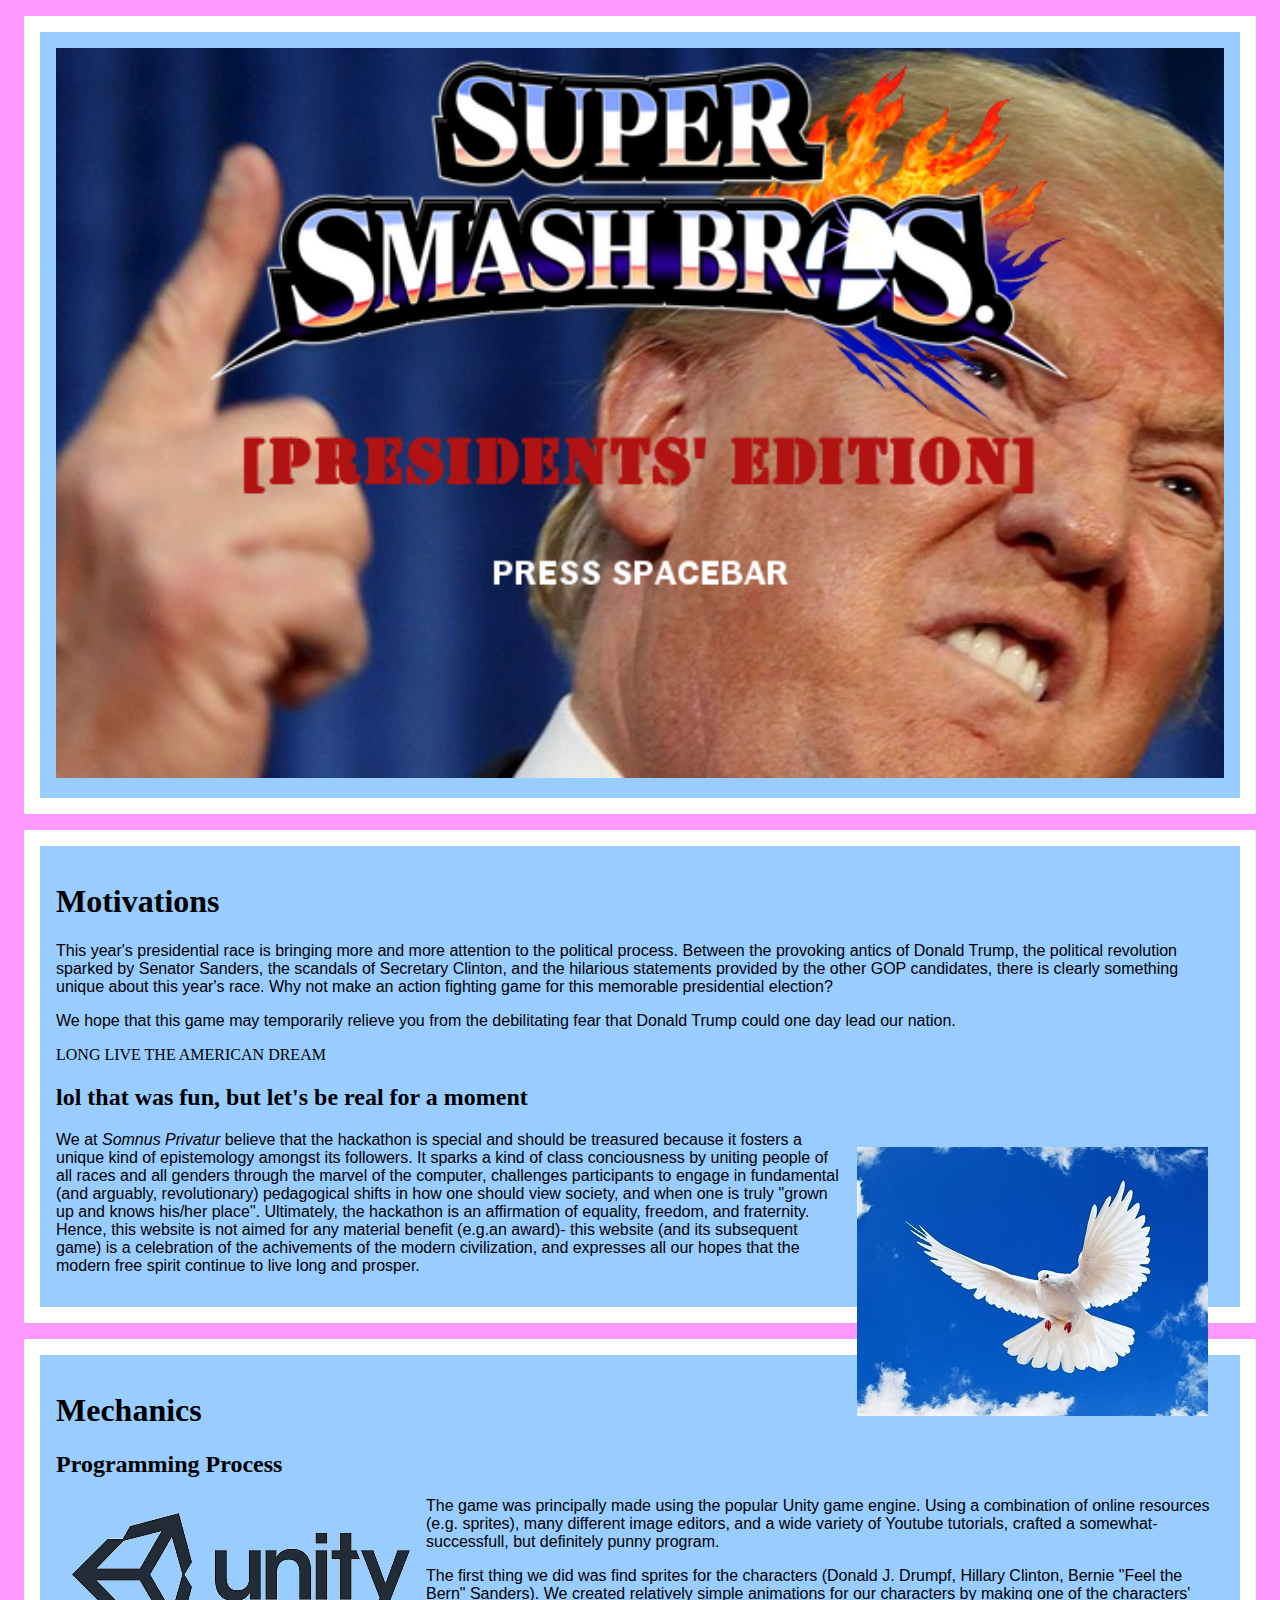
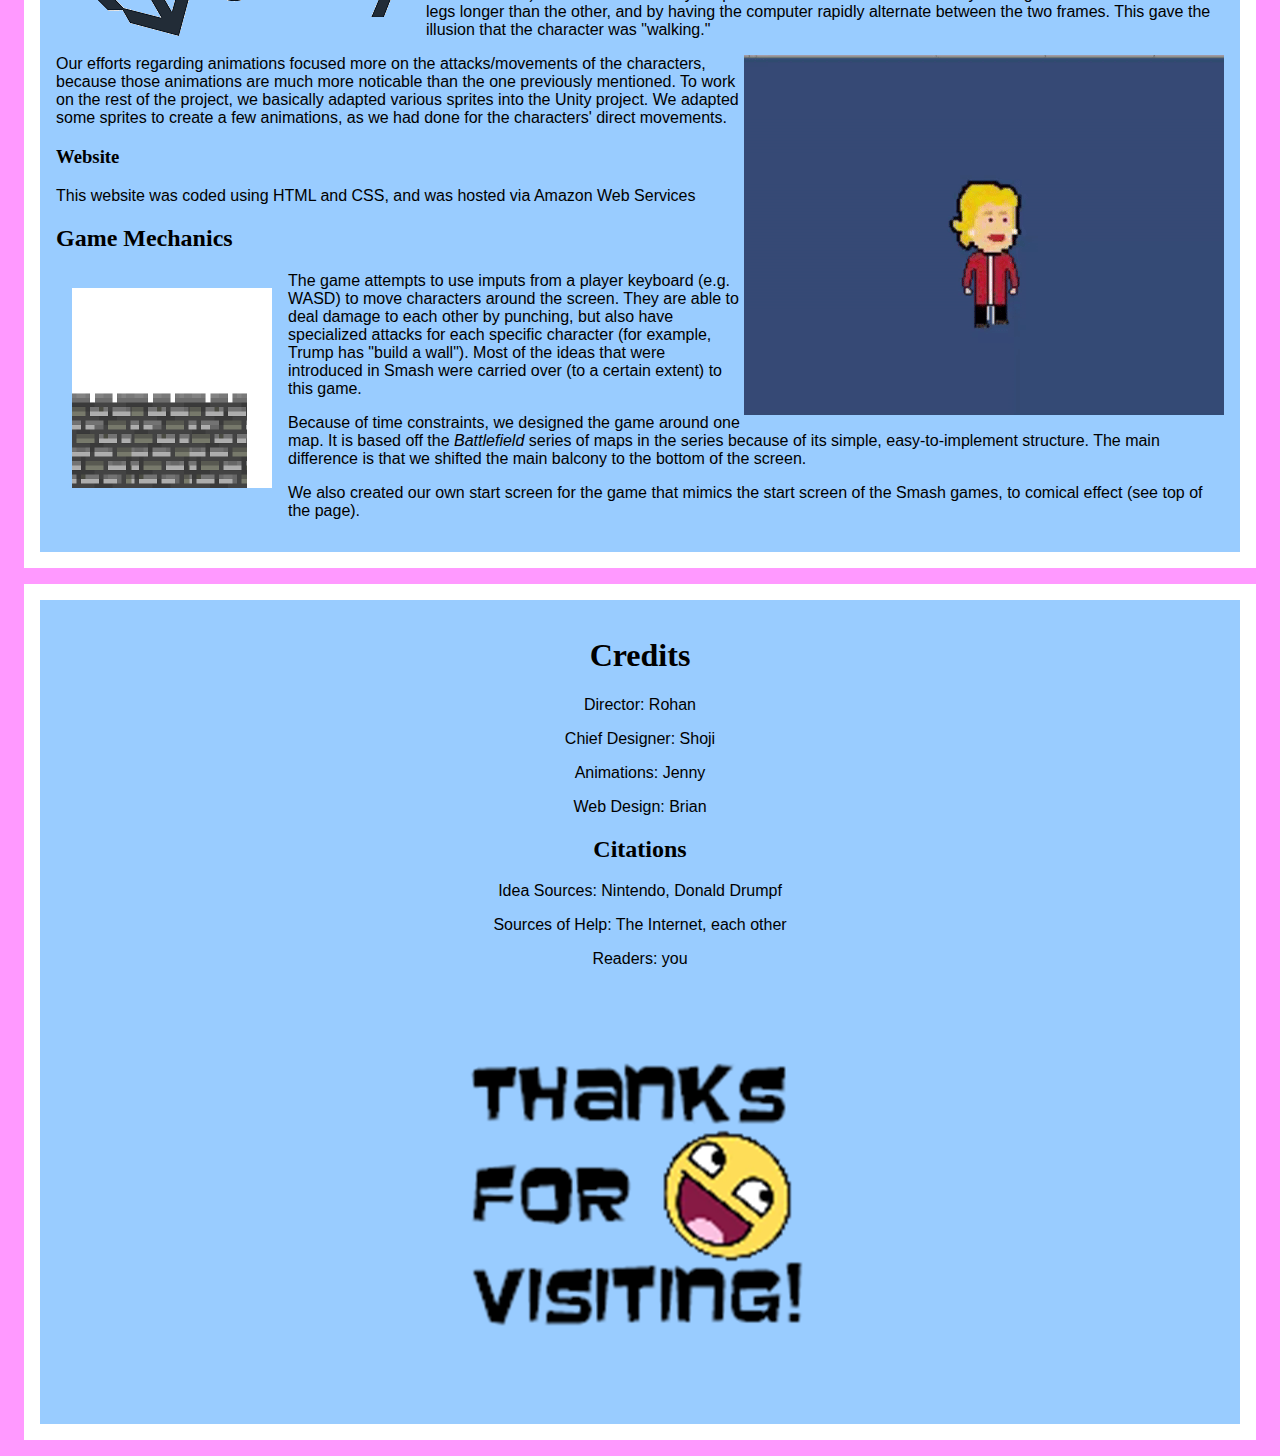
==== index.html @ 85d7ceb9 "Changed motivation" ====
<!DOCTYPE html>
  <html>
    <head>
      <title>SSB Presidents' Edition</title>
      <link rel="stylesheet" type="text/css" href="stylesheet.css">
      <link rel = "icon" href = "Favicon.ico"/>
    </head>
    <body>
      <audio src = "music2.mp3" autoplay loop>
        <p>Your browser does not support audio at this time. Please get an updated browser.</p>
      </audio>
      <div class = "section">
        <img src = "final.png" id = "headphoto"/>
      </div>
      <div class = "section">
        <h1>Motivations</h1>
        <p>This year's presidential race is bringing more and more attention to the political process. Between the provoking antics of Donald Trump, the political revolution sparked by Senator Sanders, the scandals of Secretary Clinton, and the hilarious statements provided by the other GOP candidates, there is clearly something unique about this year's race. Why not make an action fighting game for this memorable presidential election?</p>
        <p>We hope that this game may temporarily relieve you from the debilitating fear that Donald Trump could one day lead our nation.</p>
        LONG LIVE THE AMERICAN DREAM
        <h2>lol that was fun, but let's be real for a moment</h2>
          <img src = "dove2.jpg" style = "float: right; margin: 1em;"/>
          <p>We at <i>Somnus Privatur</i> believe that the hackathon is special and should be treasured because it fosters a unique kind of epistemology amongst its followers. It sparks a kind of class conciousness by uniting people of all races and all genders through the marvel of the computer, challenges participants to engage in fundamental (and arguably, revolutionary) pedagogical shifts in how one should view society, and when one is truly "grown up and knows his/her place". Ultimately, the hackathon is an affirmation of equality, freedom, and fraternity. Hence, this website is not aimed for any material benefit (e.g.an award)- this website (and its subsequent game) is a celebration of the achivements of the modern civilization, and expresses all our hopes that the modern free spirit continue to live long and prosper.</p>
      </div>
      <div class = "section">
        <h1>Mechanics</h1>
          <h2>Programming Process</h2>
            <img src = "unity.png" style = "float: left; margin: 1em;"/>
            <p>The game was principally made using the popular Unity game engine. Using a combination of online resources (e.g. sprites), many different image editors, and a wide variety of Youtube tutorials, crafted a somewhat-successfull, but definitely punny program.</p>
            <p>The first thing we did was find sprites for the characters (Donald J. Drumpf, Hillary Clinton, Bernie "Feel the Bern" Sanders). We created relatively simple animations for our characters by making one of the characters' legs longer than the other, and by having the computer rapidly alternate between the two frames. This gave the illusion that the character was "walking."</p>
            <img src = "sprite.gif" class = "sprite"/>
            <p>Our efforts regarding animations focused more on the attacks/movements of the characters, because those animations are much more noticable than the one previously mentioned. To work on the rest of the project, we basically adapted various sprites into the Unity project. We adapted some sprites to create a few animations, as we had done for the characters' direct movements.</p>
            <h3>Website</h3>
                <p>This website was coded using HTML and CSS, and was hosted via Amazon Web Services</p>
          <h2>Game Mechanics</h3>
            <img src = "giphy.gif" style = "float: left; width: 200px; height: 200px; margin: 1em;"/>
            <p>The game attempts to use imputs from a player keyboard (e.g. WASD) to move characters around the screen. They are able to deal damage to each other by punching, but also have specialized attacks for each specific character (for example, Trump has "build a wall"). Most of the ideas that were introduced in Smash were carried over (to a certain extent) to this game.</p>
            <p>Because of time constraints, we designed the game around one map. It is based off the <i>Battlefield</i> series of maps in the series because of its simple, easy-to-implement structure. The main difference is that we shifted the main balcony to the bottom of the screen.</p>
            <p>We also created our own start screen for the game that mimics the start screen of the Smash games, to comical effect (see top of the page).<p>
      </div>
      <div id = "credits" class = "section">
        <h1>Credits</h1>
          <p>Director: Rohan</p>
          <p>Chief Designer: Shoji</p>
          <p>Animations: Jenny</p>
          <p>Web Design: Brian</p>
          <!--Make a video for this section?-->
        <h2>Citations</h1>
          <p>Idea Sources: Nintendo, Donald Drumpf</p>
          <p>Sources of Help: The Internet, each other</p>
          <p>Readers: you</p>
          <img src = "thank.png"/>
      </div>
    </body>
  </html>
---- stylesheet.css ----
body {
  background-color: #FF99FF;
}
h1, h2, h3, h4 {
  font-family: Century Gothic; Helvetica, Tahoma, sans-serif;
  font-weight: bolder;
}

p {
  font-family: Lucida Sans Unicode, arial, sans-serif;
}

a {
  text-decoration: none;
  color: black;
}

a:hover {
  color: grey;
}
.section {
  background-color: #99CCFF;
  padding: 1em;
  margin: 1em;
  border: 1em solid white;
}

#headphoto {
  width: 100%;
  height: auto;
  align: center;
}

.subtitle {
  font-family: Century Gothic;
}

.video {
  align: center;
  width: auto;
  height: auto;
  max-height: 75%;
  max-width: 75%;
}

.sprite {
  float: right;
}

#credits{
  text-align: center;
}

#end {
  font-size: 72em;
}
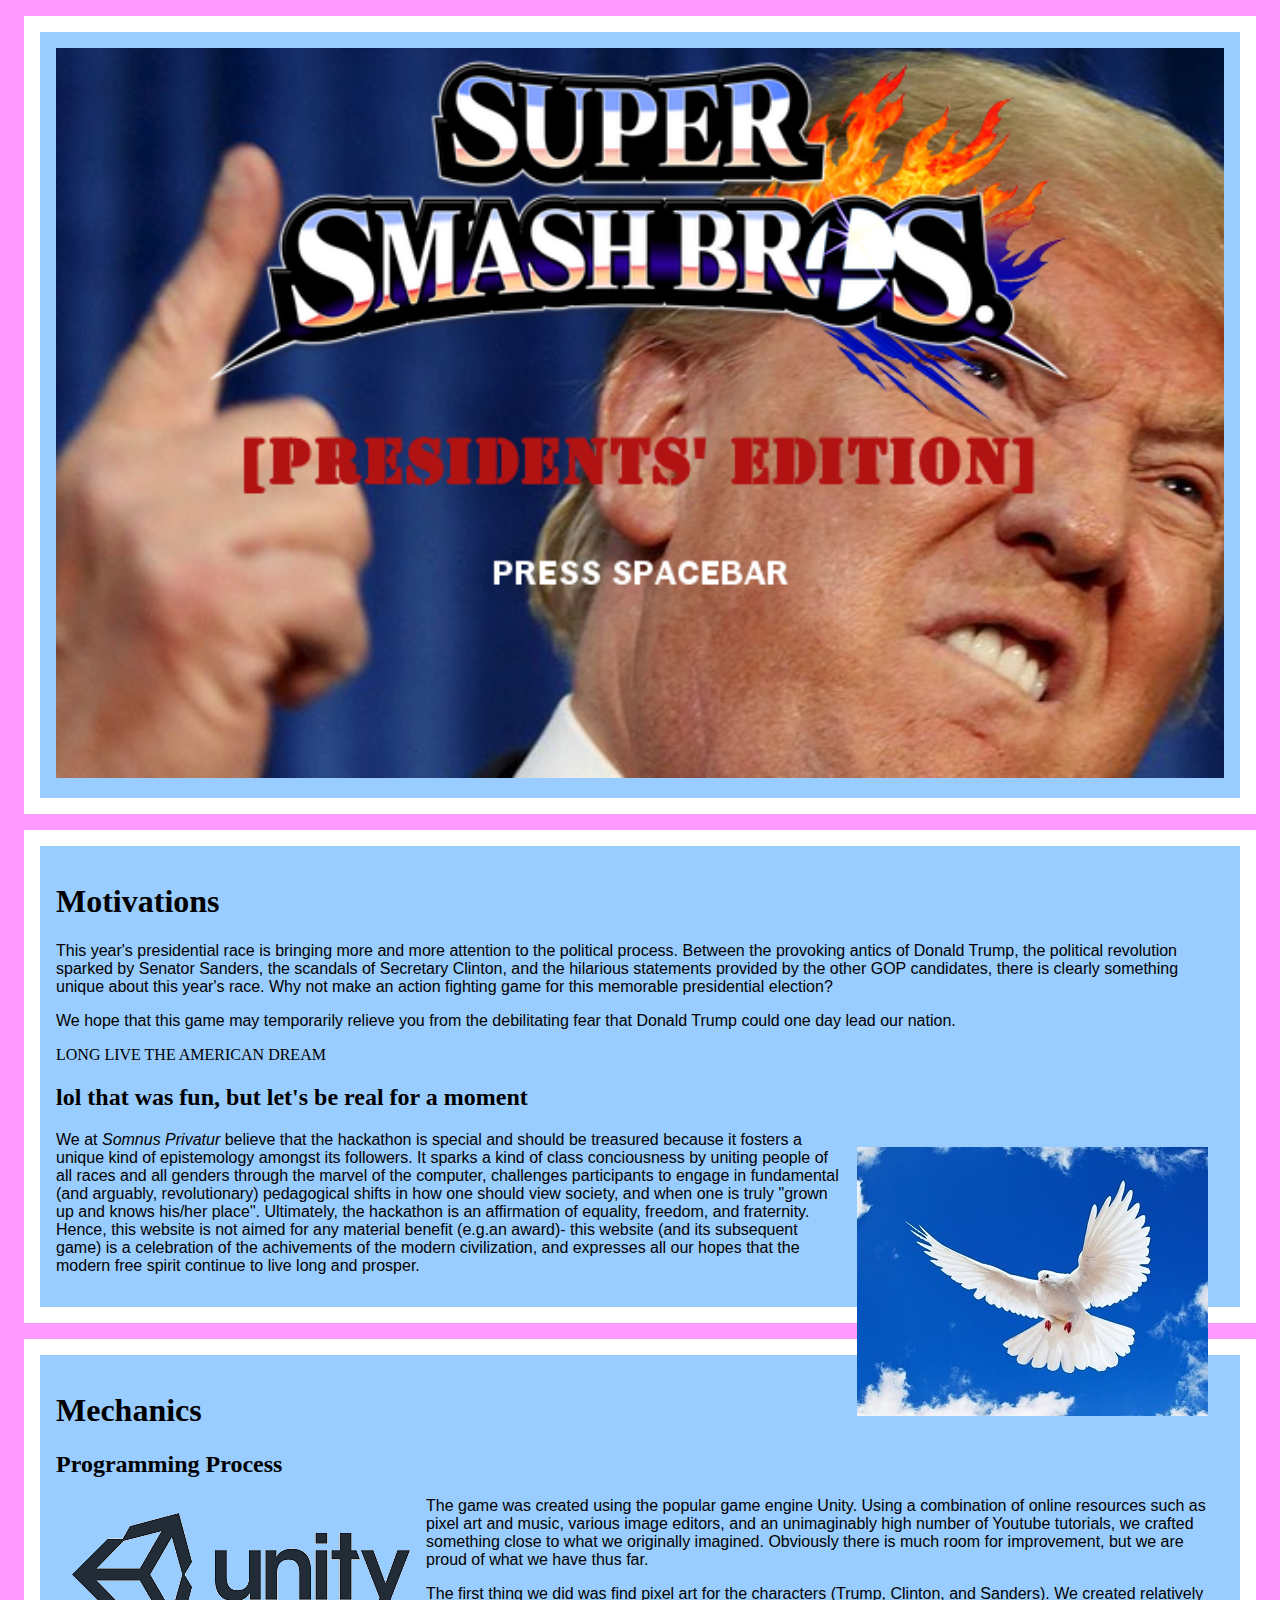
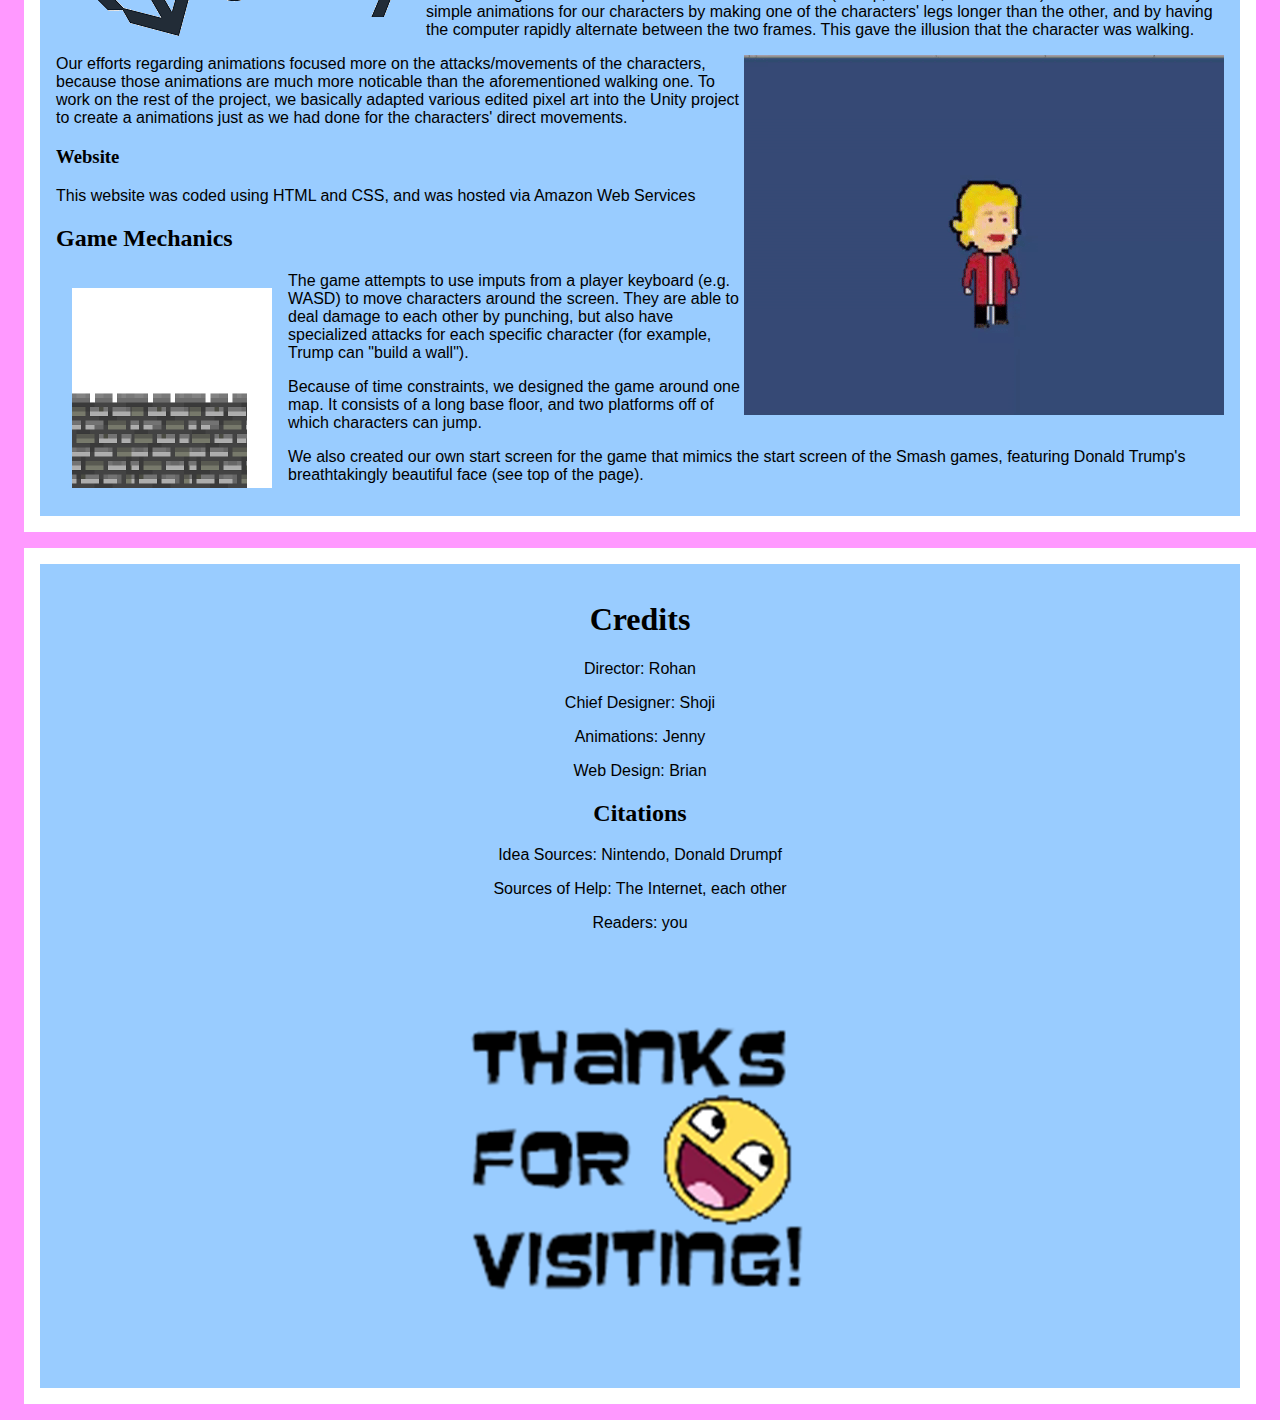
==== commit f5e3e33d: "Edited text" ====
--- a/index.html
+++ b/index.html
@@ -25,17 +25,17 @@
         <h1>Mechanics</h1>
           <h2>Programming Process</h2>
             <img src = "unity.png" style = "float: left; margin: 1em;"/>
-            <p>The game was principally made using the popular Unity game engine. Using a combination of online resources (e.g. sprites), many different image editors, and a wide variety of Youtube tutorials, crafted a somewhat-successfull, but definitely punny program.</p>
-            <p>The first thing we did was find sprites for the characters (Donald J. Drumpf, Hillary Clinton, Bernie "Feel the Bern" Sanders). We created relatively simple animations for our characters by making one of the characters' legs longer than the other, and by having the computer rapidly alternate between the two frames. This gave the illusion that the character was "walking."</p>
+            <p>The game was created using the popular game engine Unity. Using a combination of online resources such as pixel art and music, various image editors, and an unimaginably high number of Youtube tutorials, we crafted something close to what we originally imagined. Obviously there is much room for improvement, but we are proud of what we have thus far.</p>
+            <p>The first thing we did was find pixel art for the characters (Trump, Clinton, and Sanders). We created relatively simple animations for our characters by making one of the characters' legs longer than the other, and by having the computer rapidly alternate between the two frames. This gave the illusion that the character was walking.</p>
             <img src = "sprite.gif" class = "sprite"/>
-            <p>Our efforts regarding animations focused more on the attacks/movements of the characters, because those animations are much more noticable than the one previously mentioned. To work on the rest of the project, we basically adapted various sprites into the Unity project. We adapted some sprites to create a few animations, as we had done for the characters' direct movements.</p>
+            <p>Our efforts regarding animations focused more on the attacks/movements of the characters, because those animations are much more noticable than the aforementioned walking one. To work on the rest of the project, we basically adapted various edited pixel art into the Unity project to create a animations just as we had done for the characters' direct movements.</p>
             <h3>Website</h3>
                 <p>This website was coded using HTML and CSS, and was hosted via Amazon Web Services</p>
           <h2>Game Mechanics</h3>
             <img src = "giphy.gif" style = "float: left; width: 200px; height: 200px; margin: 1em;"/>
-            <p>The game attempts to use imputs from a player keyboard (e.g. WASD) to move characters around the screen. They are able to deal damage to each other by punching, but also have specialized attacks for each specific character (for example, Trump has "build a wall"). Most of the ideas that were introduced in Smash were carried over (to a certain extent) to this game.</p>
-            <p>Because of time constraints, we designed the game around one map. It is based off the <i>Battlefield</i> series of maps in the series because of its simple, easy-to-implement structure. The main difference is that we shifted the main balcony to the bottom of the screen.</p>
-            <p>We also created our own start screen for the game that mimics the start screen of the Smash games, to comical effect (see top of the page).<p>
+            <p>The game attempts to use imputs from a player keyboard (e.g. WASD) to move characters around the screen. They are able to deal damage to each other by punching, but also have specialized attacks for each specific character (for example, Trump can "build a wall").</p>
+            <p>Because of time constraints, we designed the game around one map. It consists of a long base floor, and two platforms off of which characters can jump.</p>
+            <p>We also created our own start screen for the game that mimics the start screen of the Smash games, featuring Donald Trump's breathtakingly beautiful face (see top of the page).<p>
       </div>
       <div id = "credits" class = "section">
         <h1>Credits</h1>
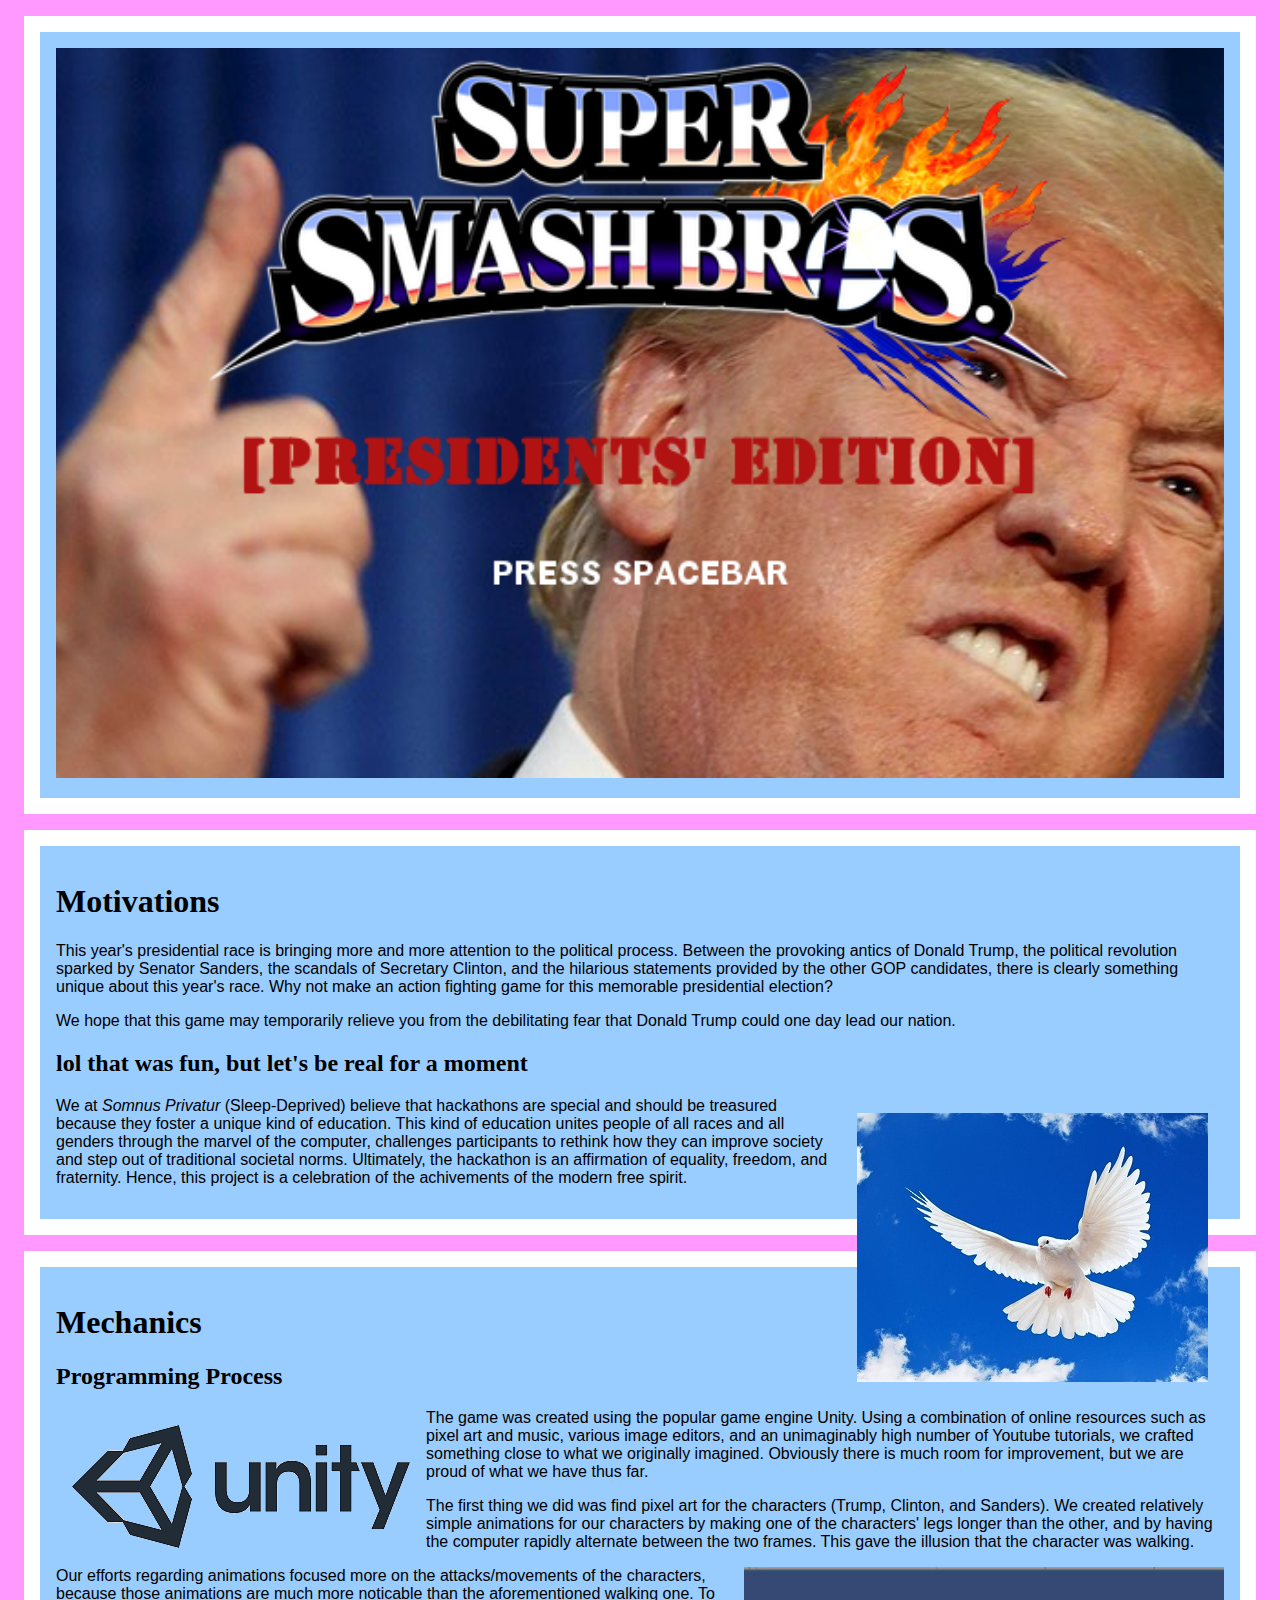
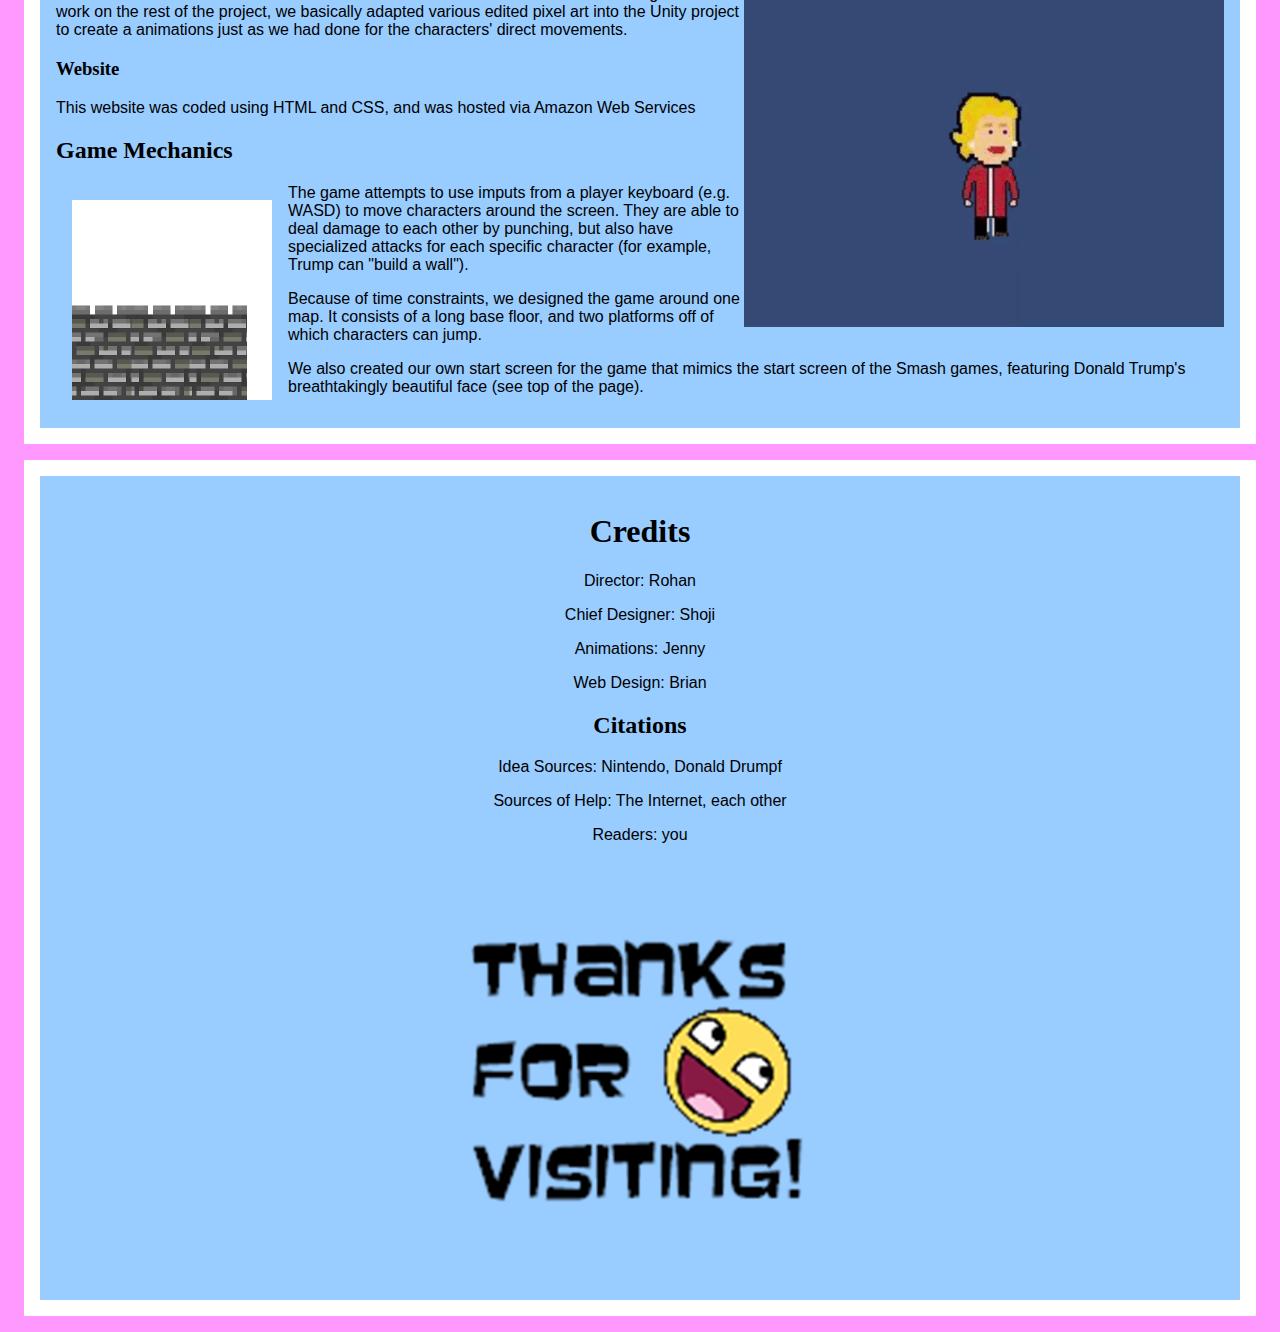
==== commit f0cafb1a: "made final changes" ====
--- a/index.html
+++ b/index.html
@@ -16,10 +16,9 @@
         <h1>Motivations</h1>
         <p>This year's presidential race is bringing more and more attention to the political process. Between the provoking antics of Donald Trump, the political revolution sparked by Senator Sanders, the scandals of Secretary Clinton, and the hilarious statements provided by the other GOP candidates, there is clearly something unique about this year's race. Why not make an action fighting game for this memorable presidential election?</p>
         <p>We hope that this game may temporarily relieve you from the debilitating fear that Donald Trump could one day lead our nation.</p>
-        LONG LIVE THE AMERICAN DREAM
         <h2>lol that was fun, but let's be real for a moment</h2>
           <img src = "dove2.jpg" style = "float: right; margin: 1em;"/>
-          <p>We at <i>Somnus Privatur</i> believe that the hackathon is special and should be treasured because it fosters a unique kind of epistemology amongst its followers. It sparks a kind of class conciousness by uniting people of all races and all genders through the marvel of the computer, challenges participants to engage in fundamental (and arguably, revolutionary) pedagogical shifts in how one should view society, and when one is truly "grown up and knows his/her place". Ultimately, the hackathon is an affirmation of equality, freedom, and fraternity. Hence, this website is not aimed for any material benefit (e.g.an award)- this website (and its subsequent game) is a celebration of the achivements of the modern civilization, and expresses all our hopes that the modern free spirit continue to live long and prosper.</p>
+          <p>We at <i>Somnus Privatur</i> (Sleep-Deprived) believe that hackathons are special and should be treasured because they foster a unique kind of education. This kind of education unites people of all races and all genders through the marvel of the computer, challenges participants to rethink how they can improve society and step out of traditional societal norms. Ultimately, the hackathon is an affirmation of equality, freedom, and fraternity. Hence, this project is a celebration of the achivements of the modern free spirit.</p>
       </div>
       <div class = "section">
         <h1>Mechanics</h1>
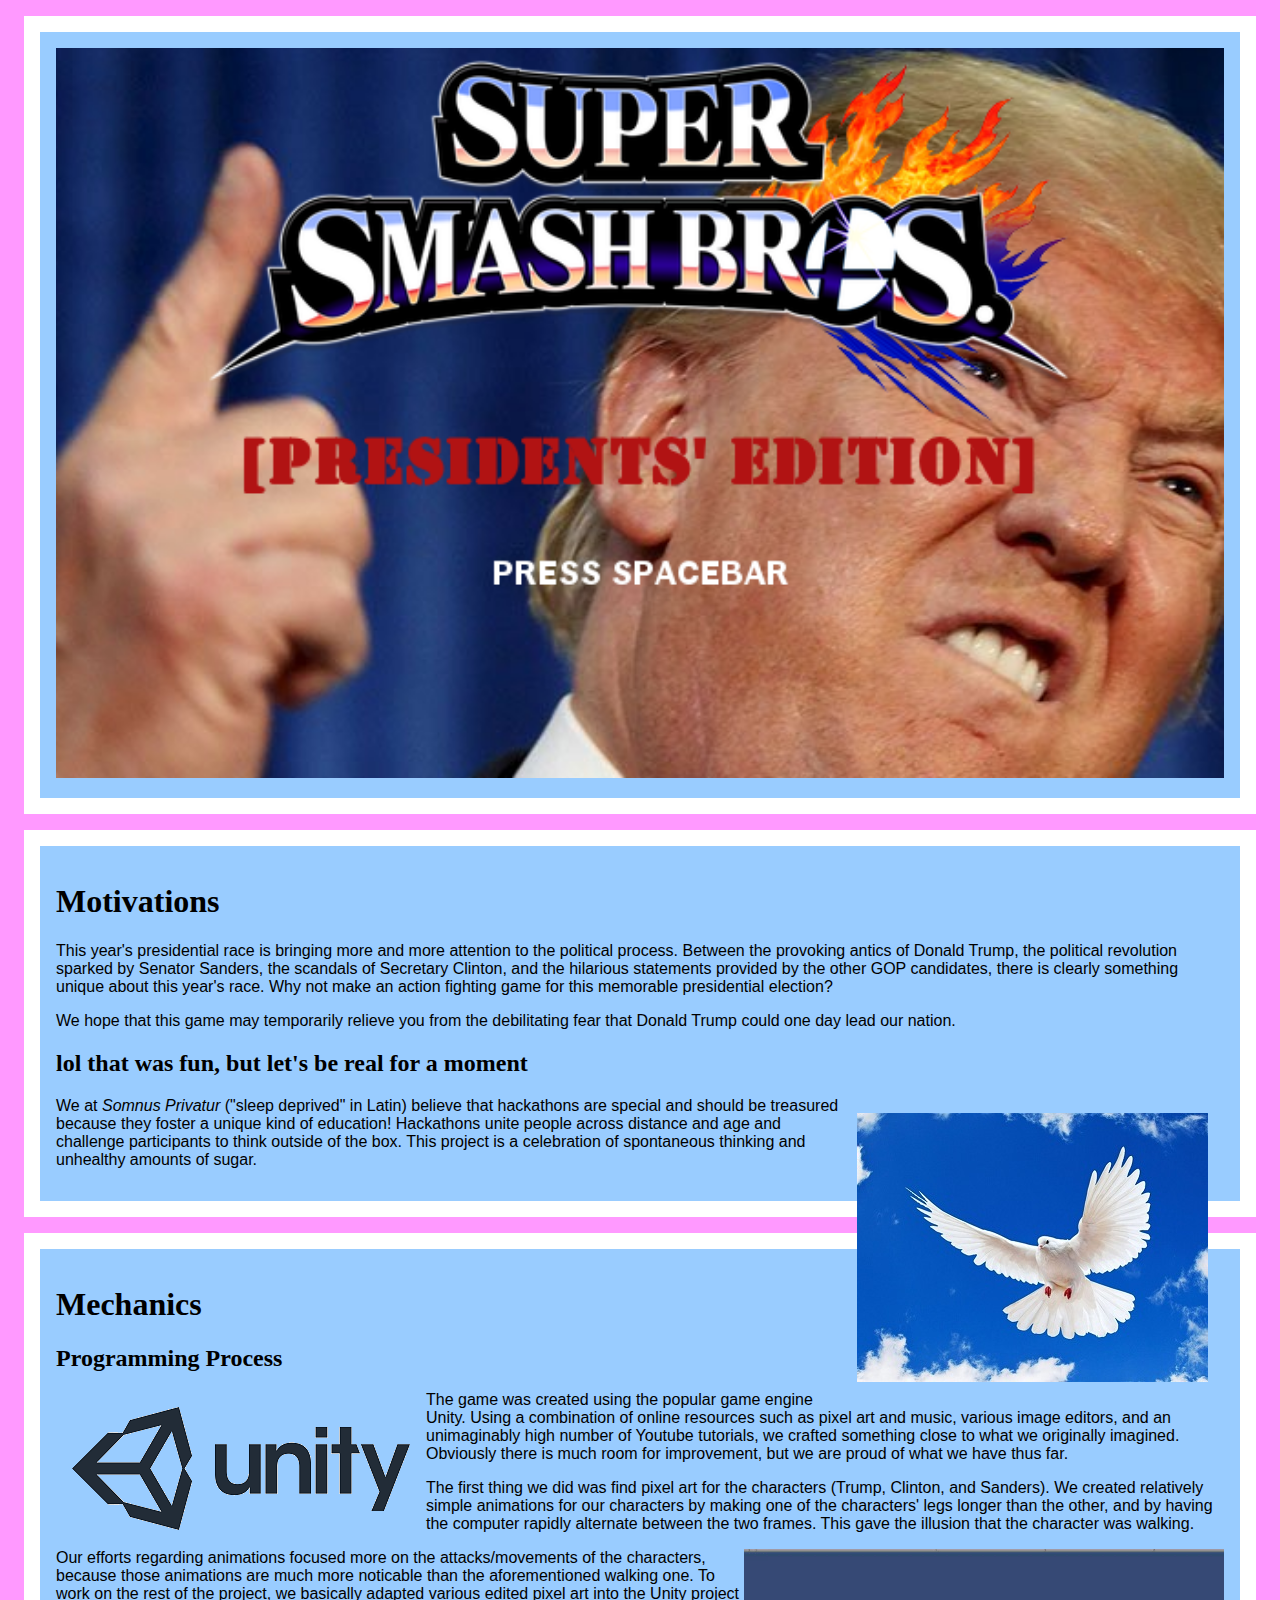
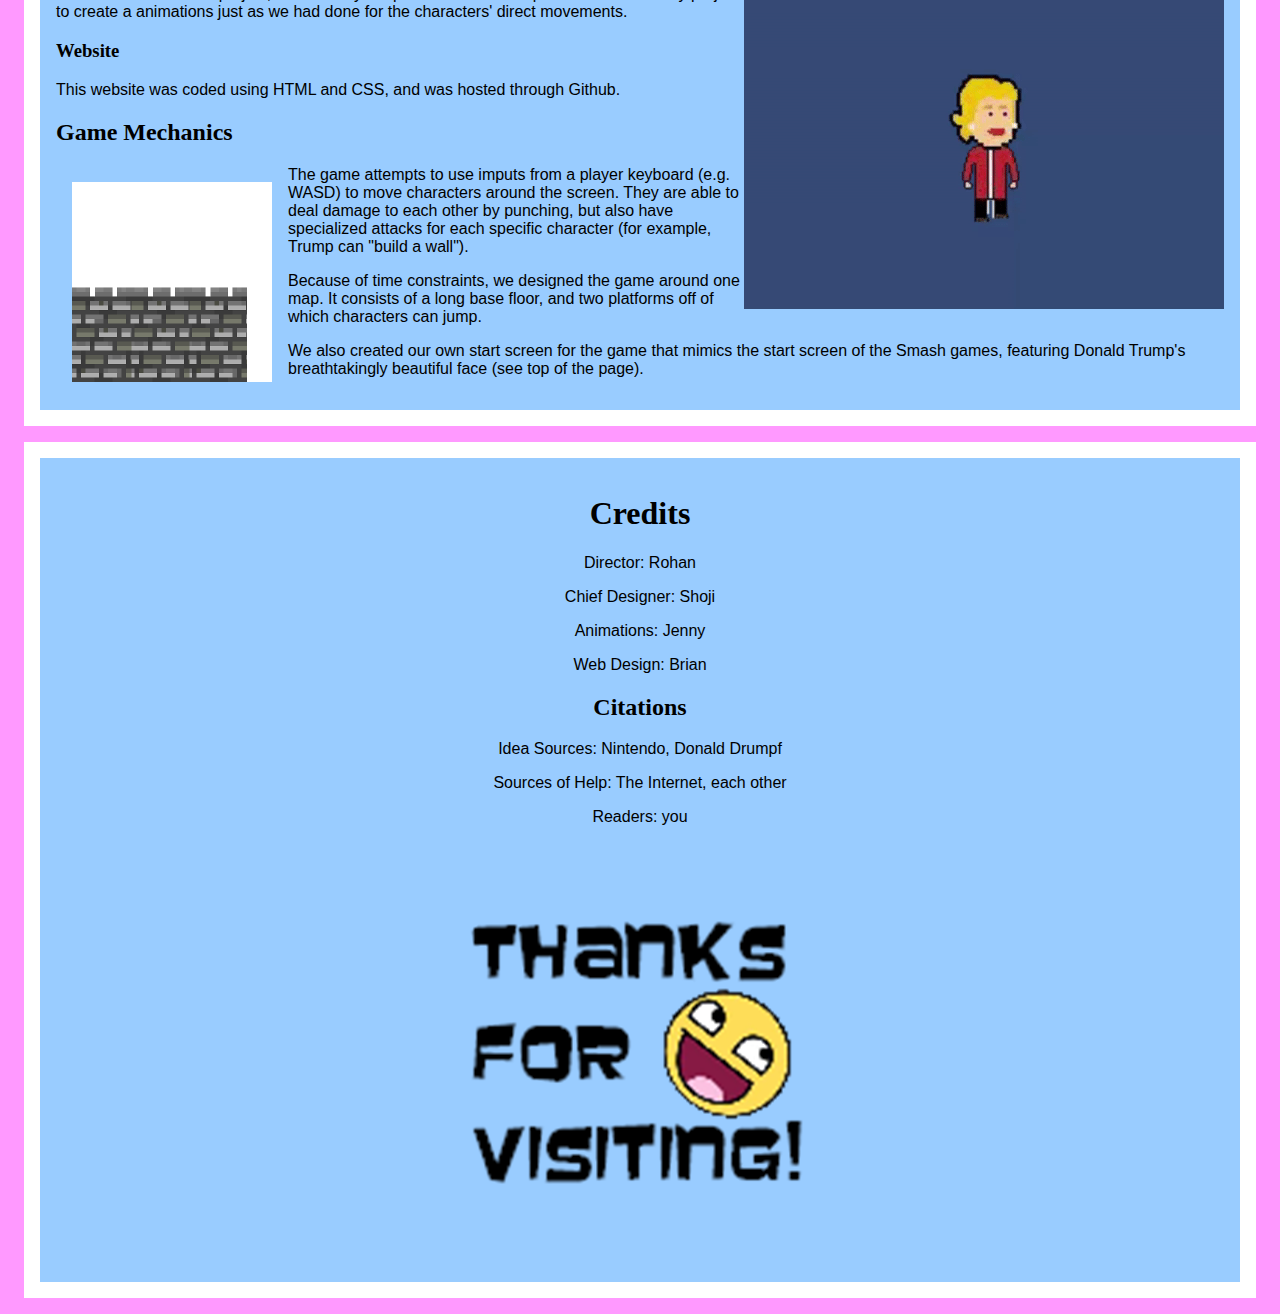
==== commit e6aba5db: "Improved text" ====
--- a/index.html
+++ b/index.html
@@ -18,7 +18,7 @@
         <p>We hope that this game may temporarily relieve you from the debilitating fear that Donald Trump could one day lead our nation.</p>
         <h2>lol that was fun, but let's be real for a moment</h2>
           <img src = "dove2.jpg" style = "float: right; margin: 1em;"/>
-          <p>We at <i>Somnus Privatur</i> (Sleep-Deprived) believe that hackathons are special and should be treasured because they foster a unique kind of education. This kind of education unites people of all races and all genders through the marvel of the computer, challenges participants to rethink how they can improve society and step out of traditional societal norms. Ultimately, the hackathon is an affirmation of equality, freedom, and fraternity. Hence, this project is a celebration of the achivements of the modern free spirit.</p>
+          <p>We at <i>Somnus Privatur</i> ("sleep deprived" in Latin) believe that hackathons are special and should be treasured because they foster a unique kind of education! Hackathons unite people across distance and age and challenge participants to think outside of the box. This project is a celebration of spontaneous thinking and unhealthy amounts of sugar.</p>
       </div>
       <div class = "section">
         <h1>Mechanics</h1>
@@ -29,7 +29,7 @@
             <img src = "sprite.gif" class = "sprite"/>
             <p>Our efforts regarding animations focused more on the attacks/movements of the characters, because those animations are much more noticable than the aforementioned walking one. To work on the rest of the project, we basically adapted various edited pixel art into the Unity project to create a animations just as we had done for the characters' direct movements.</p>
             <h3>Website</h3>
-                <p>This website was coded using HTML and CSS, and was hosted via Amazon Web Services</p>
+                <p>This website was coded using HTML and CSS, and was hosted through Github.</p>
           <h2>Game Mechanics</h3>
             <img src = "giphy.gif" style = "float: left; width: 200px; height: 200px; margin: 1em;"/>
             <p>The game attempts to use imputs from a player keyboard (e.g. WASD) to move characters around the screen. They are able to deal damage to each other by punching, but also have specialized attacks for each specific character (for example, Trump can "build a wall").</p>
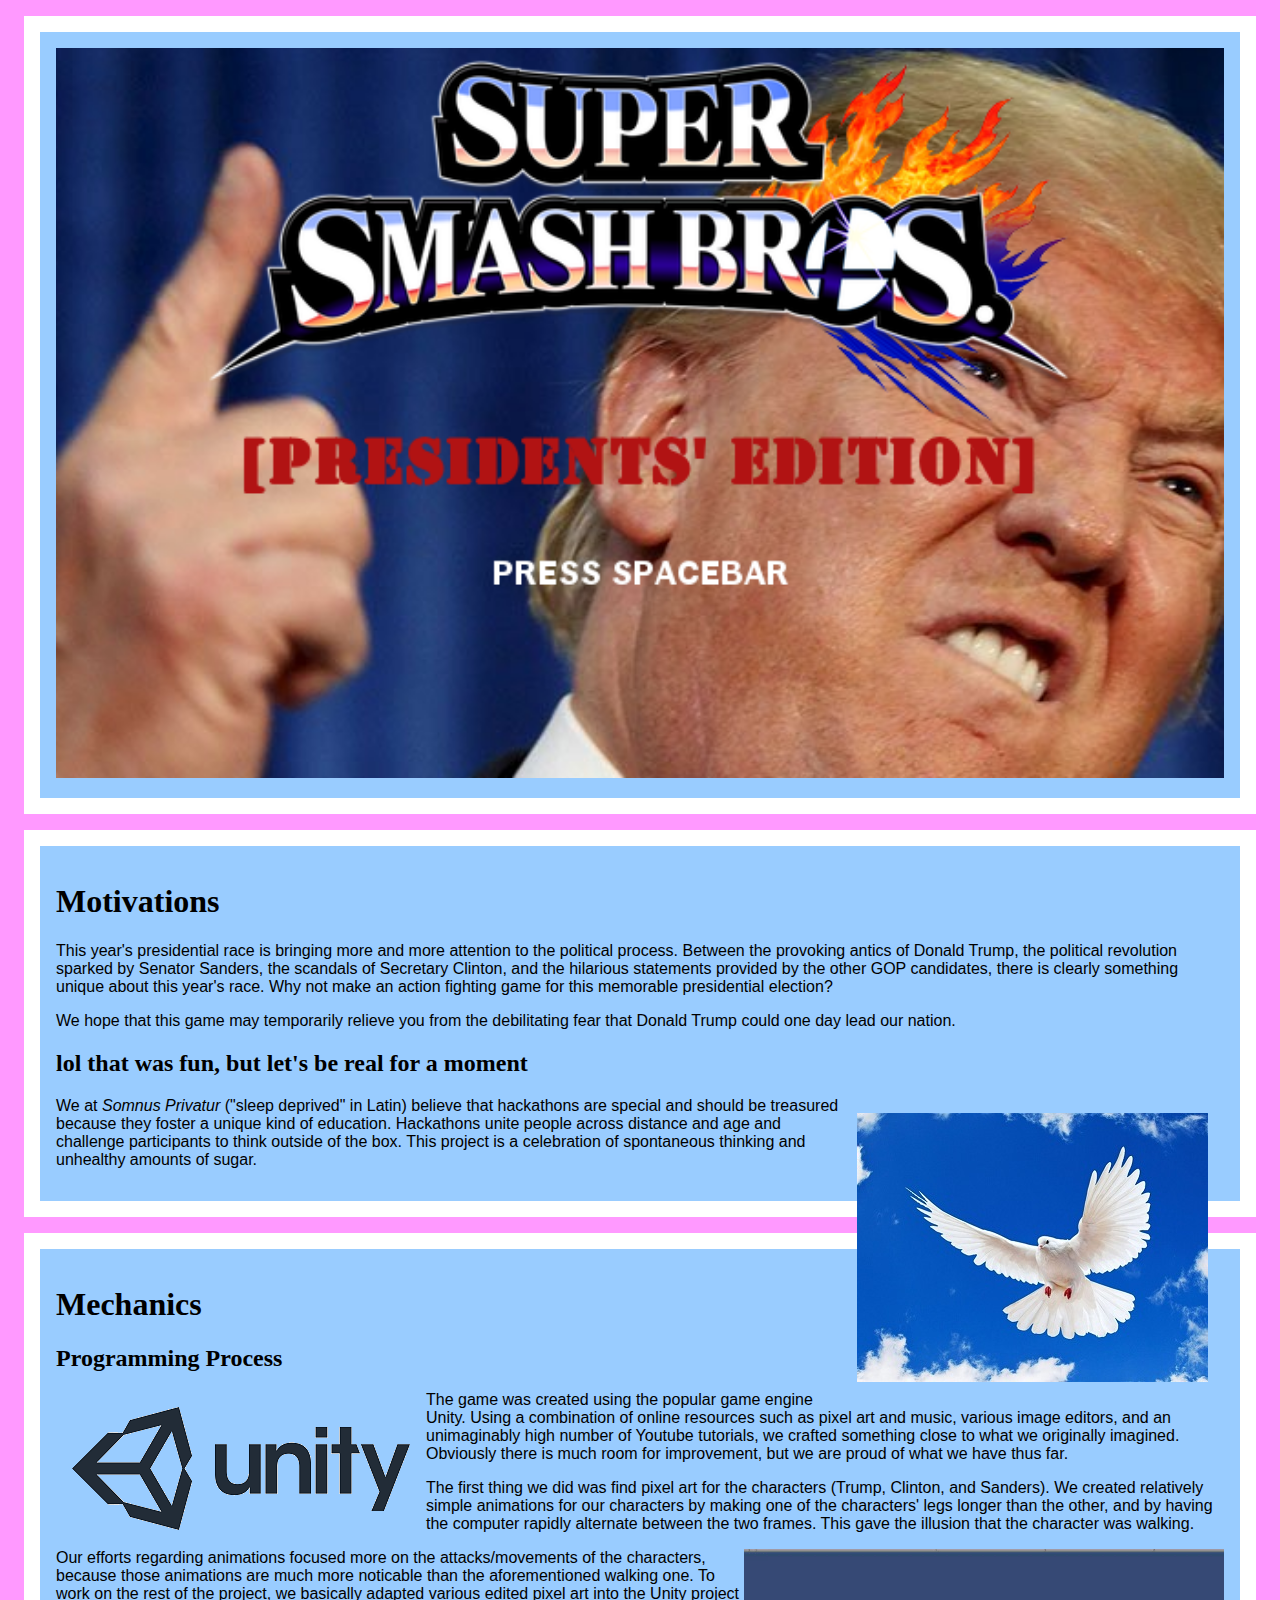
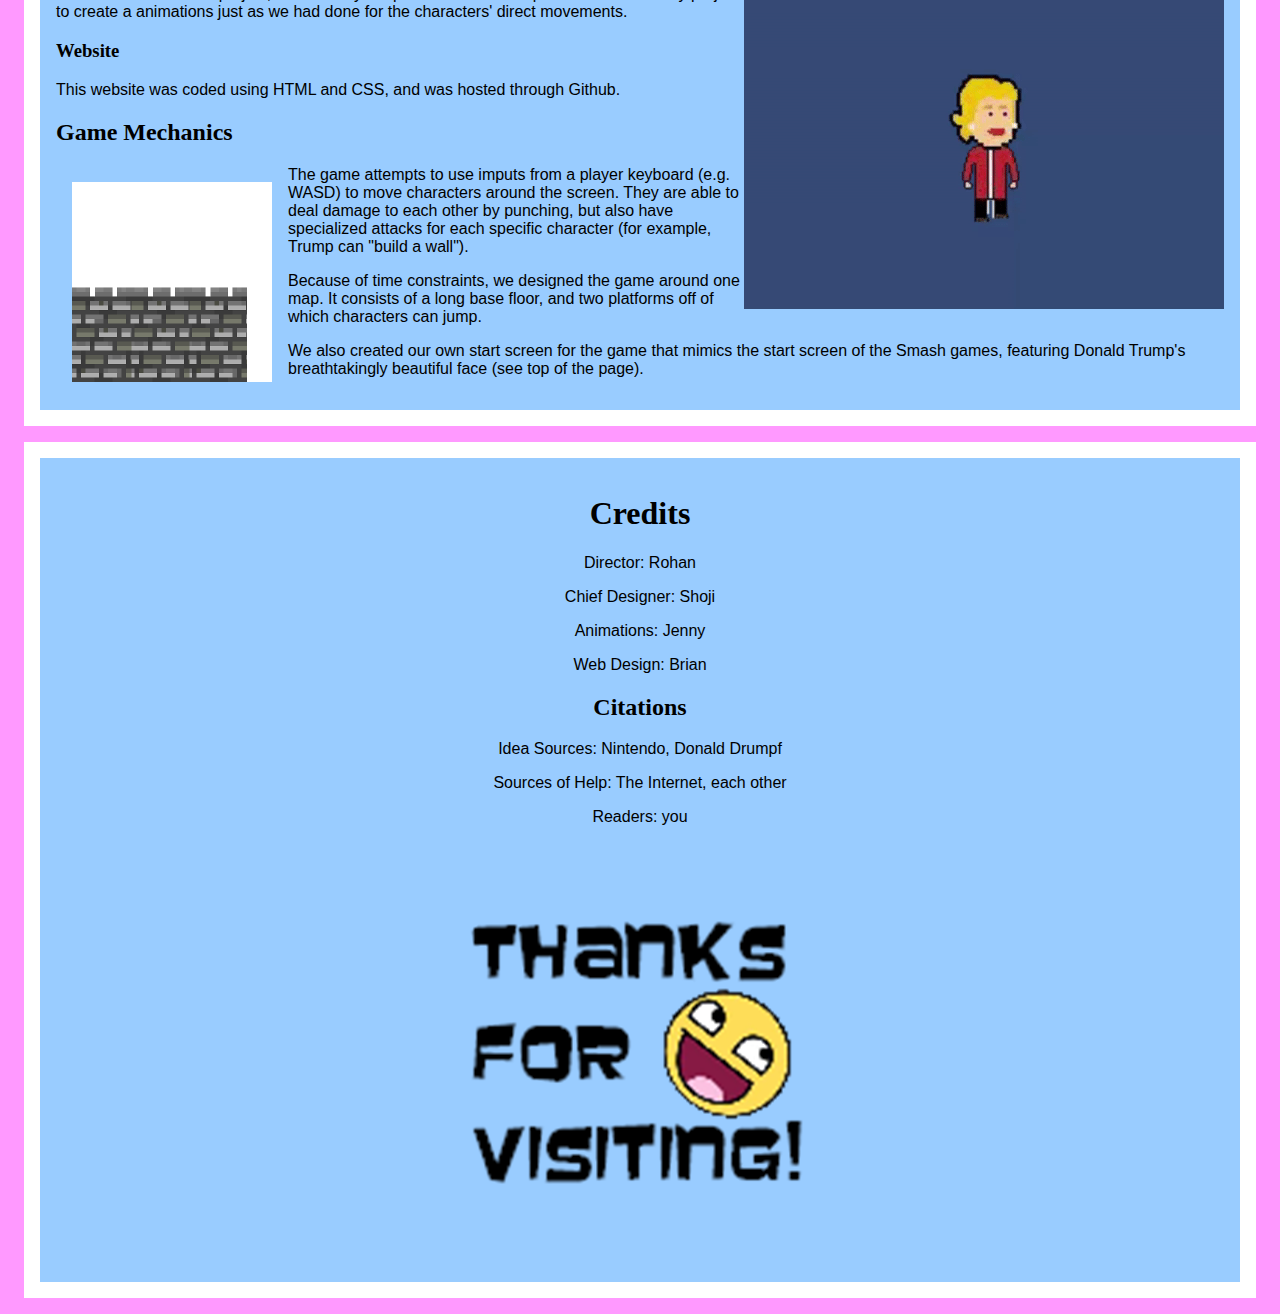
==== commit 99876267: "Improved punctuation" ====
--- a/index.html
+++ b/index.html
@@ -18,7 +18,7 @@
         <p>We hope that this game may temporarily relieve you from the debilitating fear that Donald Trump could one day lead our nation.</p>
         <h2>lol that was fun, but let's be real for a moment</h2>
           <img src = "dove2.jpg" style = "float: right; margin: 1em;"/>
-          <p>We at <i>Somnus Privatur</i> ("sleep deprived" in Latin) believe that hackathons are special and should be treasured because they foster a unique kind of education! Hackathons unite people across distance and age and challenge participants to think outside of the box. This project is a celebration of spontaneous thinking and unhealthy amounts of sugar.</p>
+          <p>We at <i>Somnus Privatur</i> ("sleep deprived" in Latin) believe that hackathons are special and should be treasured because they foster a unique kind of education. Hackathons unite people across distance and age and challenge participants to think outside of the box. This project is a celebration of spontaneous thinking and unhealthy amounts of sugar.</p>
       </div>
       <div class = "section">
         <h1>Mechanics</h1>
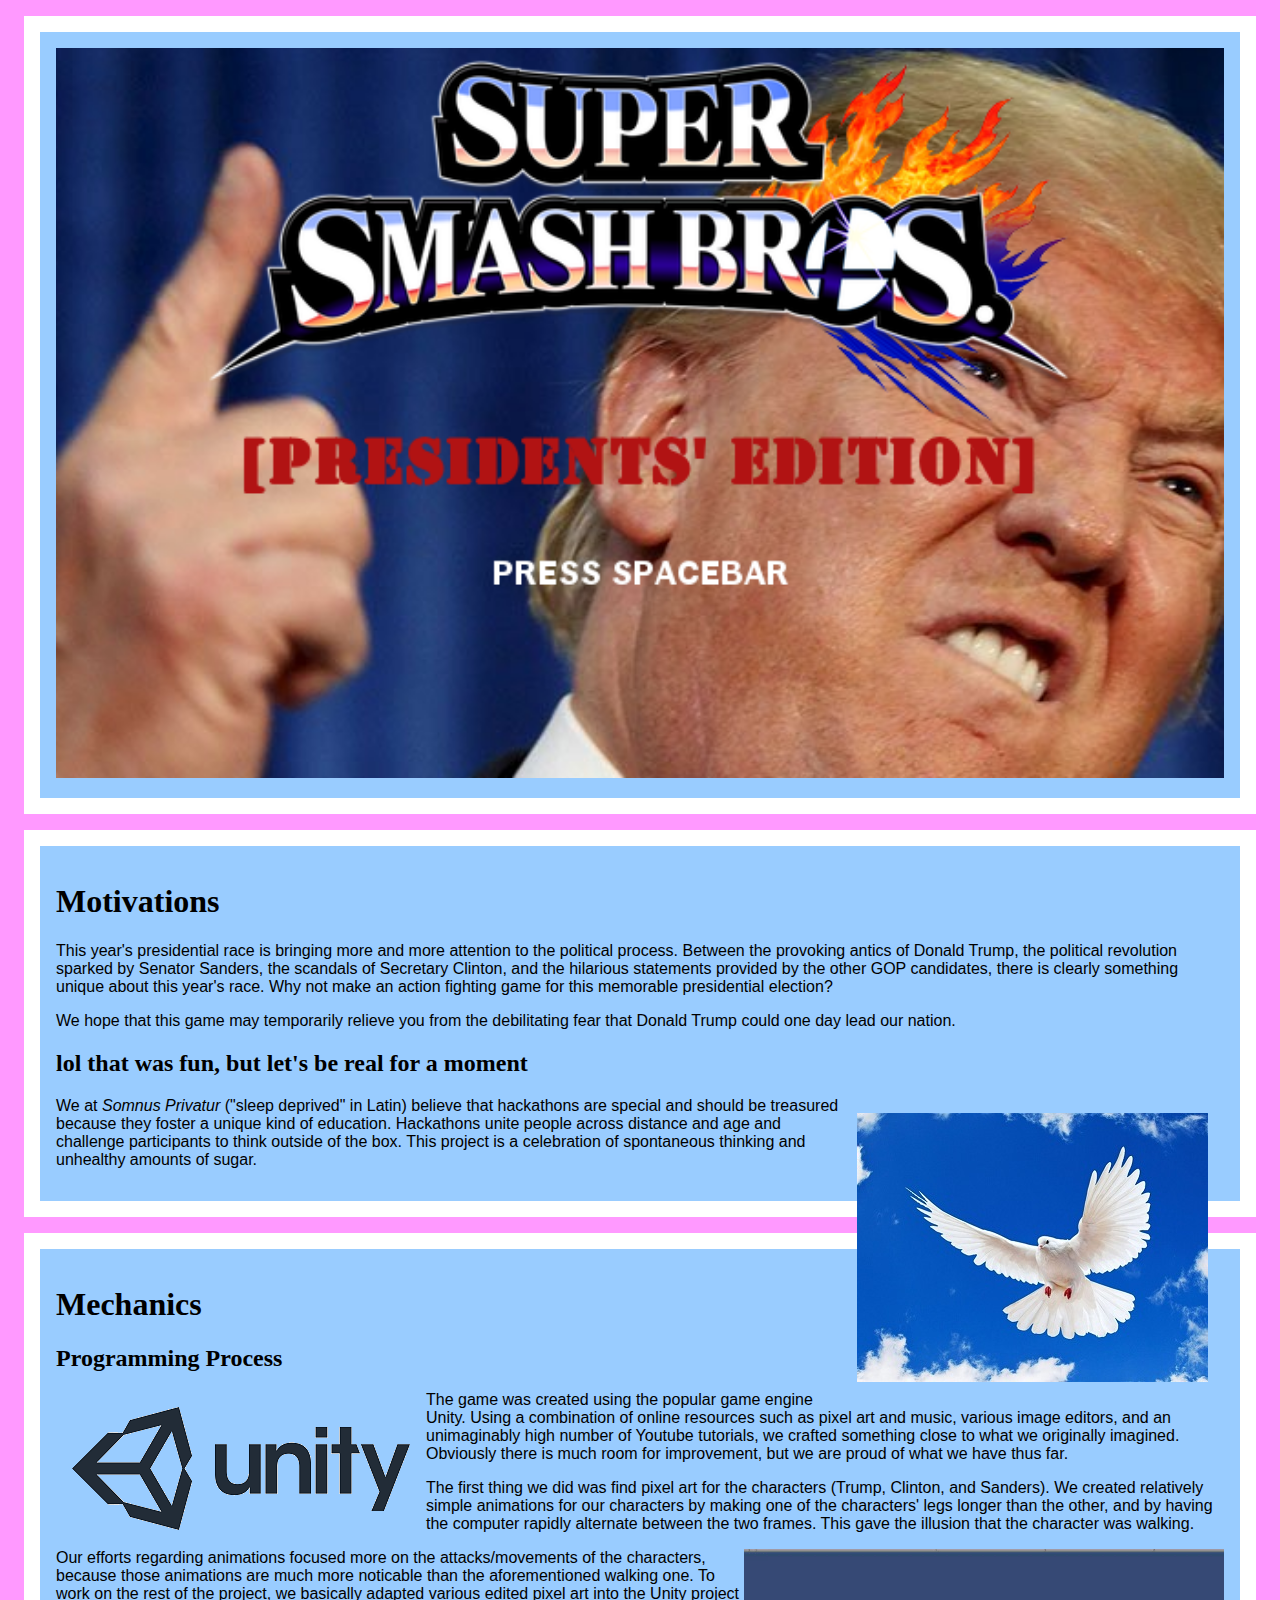
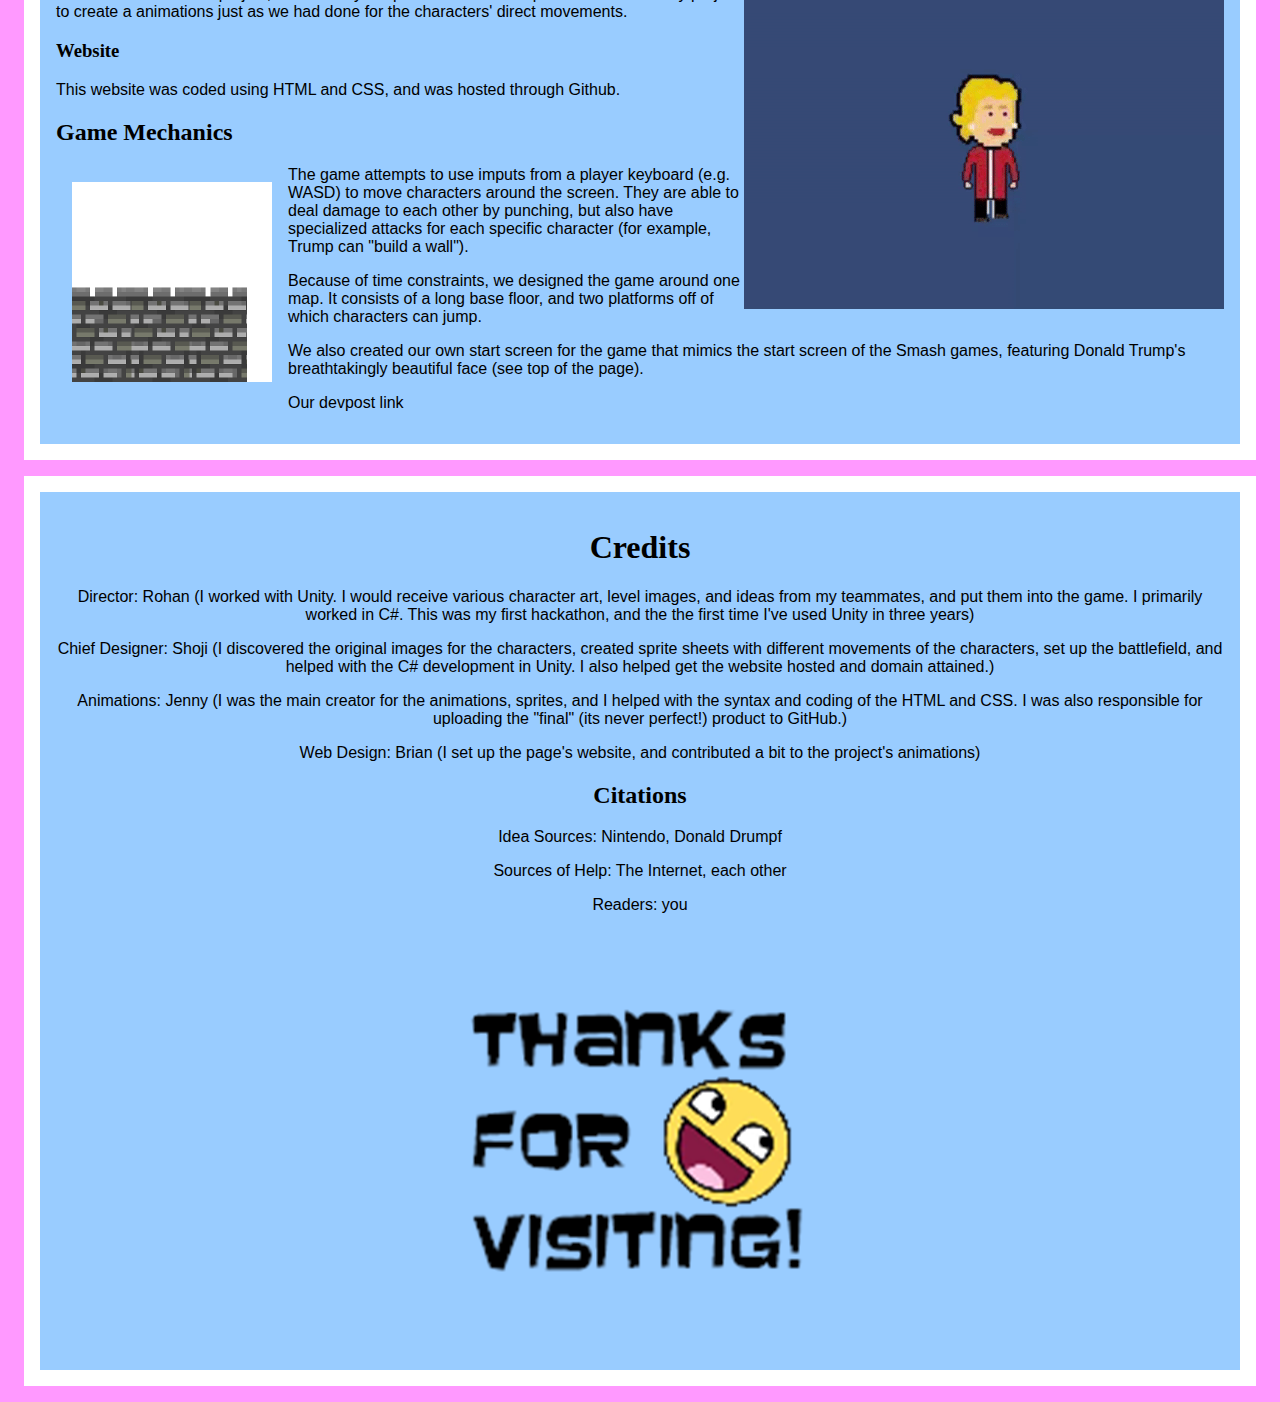
==== commit 9a7bf1ac: "Included more dev information" ====
--- a/index.html
+++ b/index.html
@@ -35,13 +35,15 @@
             <p>The game attempts to use imputs from a player keyboard (e.g. WASD) to move characters around the screen. They are able to deal damage to each other by punching, but also have specialized attacks for each specific character (for example, Trump can "build a wall").</p>
             <p>Because of time constraints, we designed the game around one map. It consists of a long base floor, and two platforms off of which characters can jump.</p>
             <p>We also created our own start screen for the game that mimics the start screen of the Smash games, featuring Donald Trump's breathtakingly beautiful face (see top of the page).<p>
+              
+              <a link="http://devpost.com/software/super-smash-presidents-brawl">Our devpost link</a>
       </div>
       <div id = "credits" class = "section">
         <h1>Credits</h1>
-          <p>Director: Rohan</p>
-          <p>Chief Designer: Shoji</p>
-          <p>Animations: Jenny</p>
-          <p>Web Design: Brian</p>
+          <p>Director: Rohan (I worked with Unity. I would receive various character art, level images, and ideas from my teammates, and put them into the game. I primarily worked in C#. This was my first hackathon, and the the first time I've used Unity in three years)</p>
+          <p>Chief Designer: Shoji (I discovered the original images for the characters, created sprite sheets with different movements of the characters, set up the battlefield, and helped with the C# development in Unity. I also helped get the website hosted and domain attained.)</p>
+          <p>Animations: Jenny (I was the main creator for the animations, sprites, and I helped with the syntax and coding of the HTML and CSS. I was also responsible for uploading the "final" (its never perfect!) product to GitHub.)</p>
+          <p>Web Design: Brian (I set up the page's website, and contributed a bit to the project's animations)</p>
           <!--Make a video for this section?-->
         <h2>Citations</h1>
           <p>Idea Sources: Nintendo, Donald Drumpf</p>
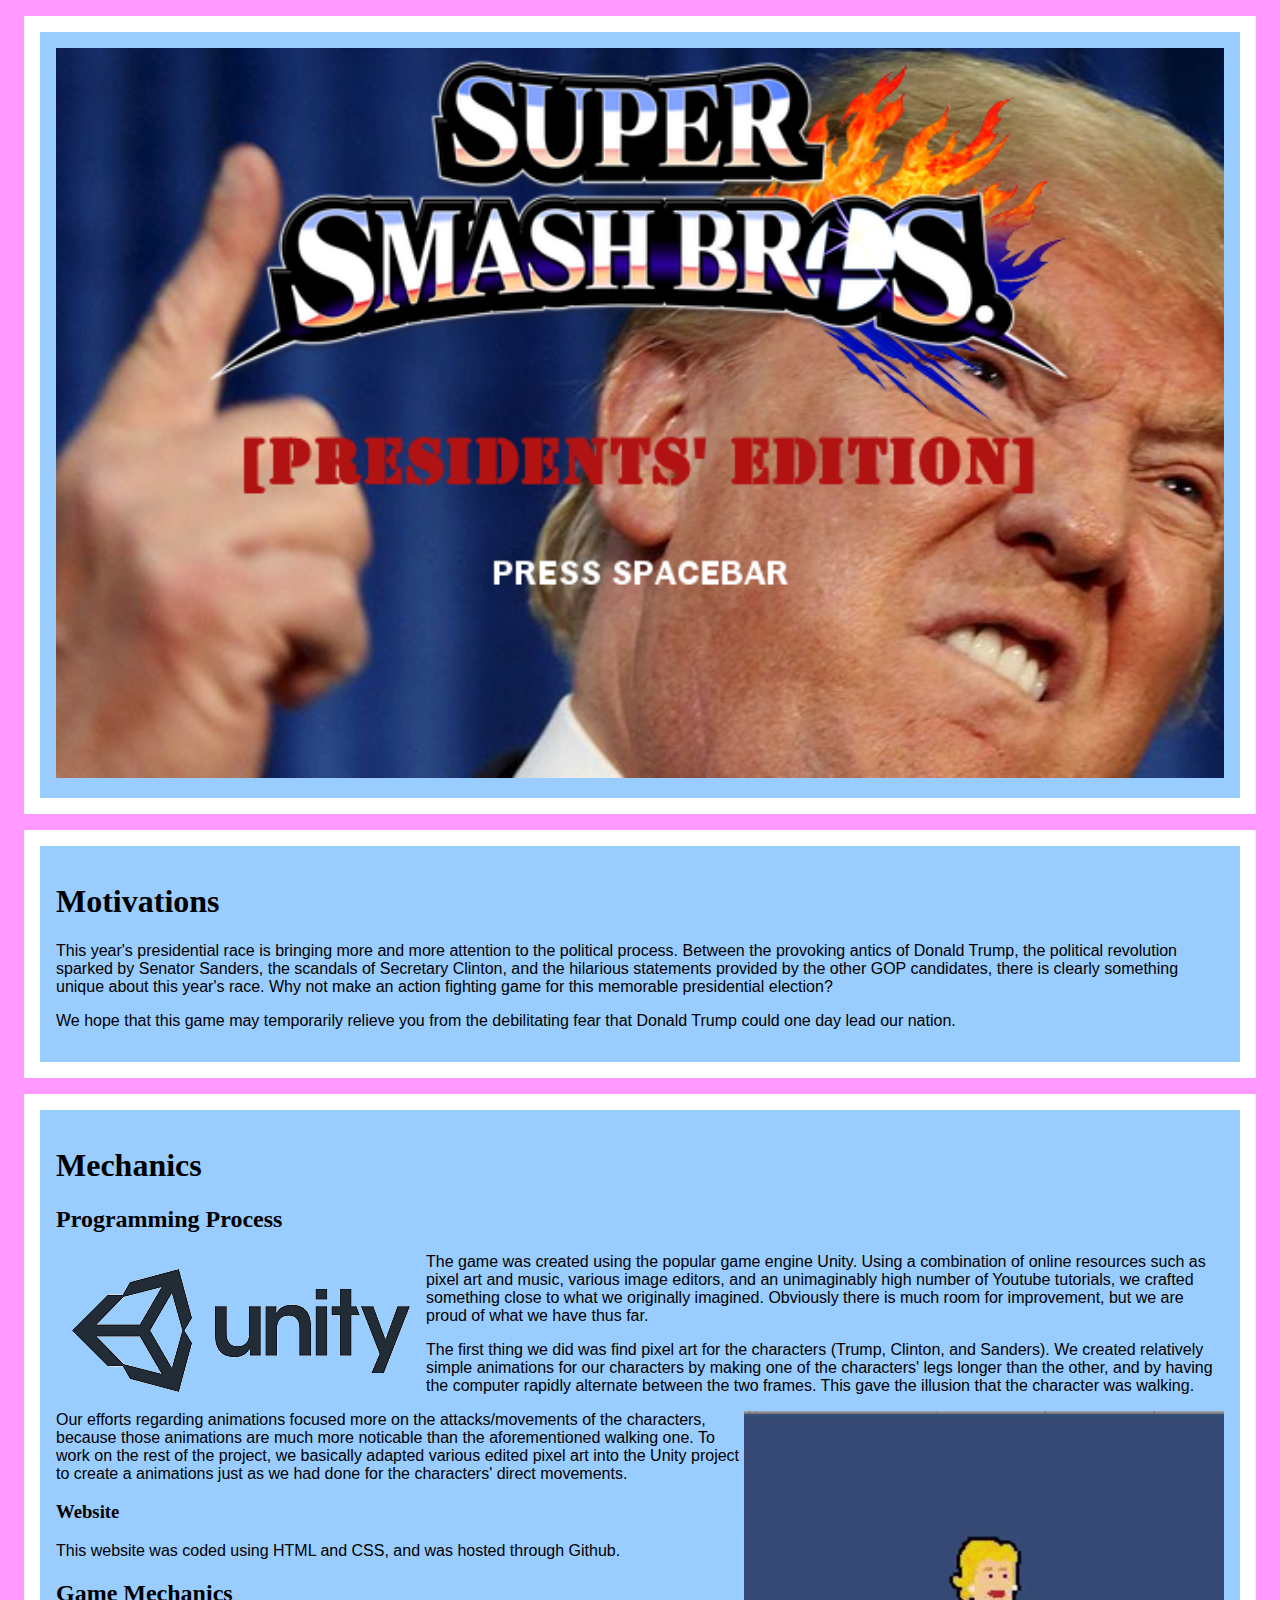
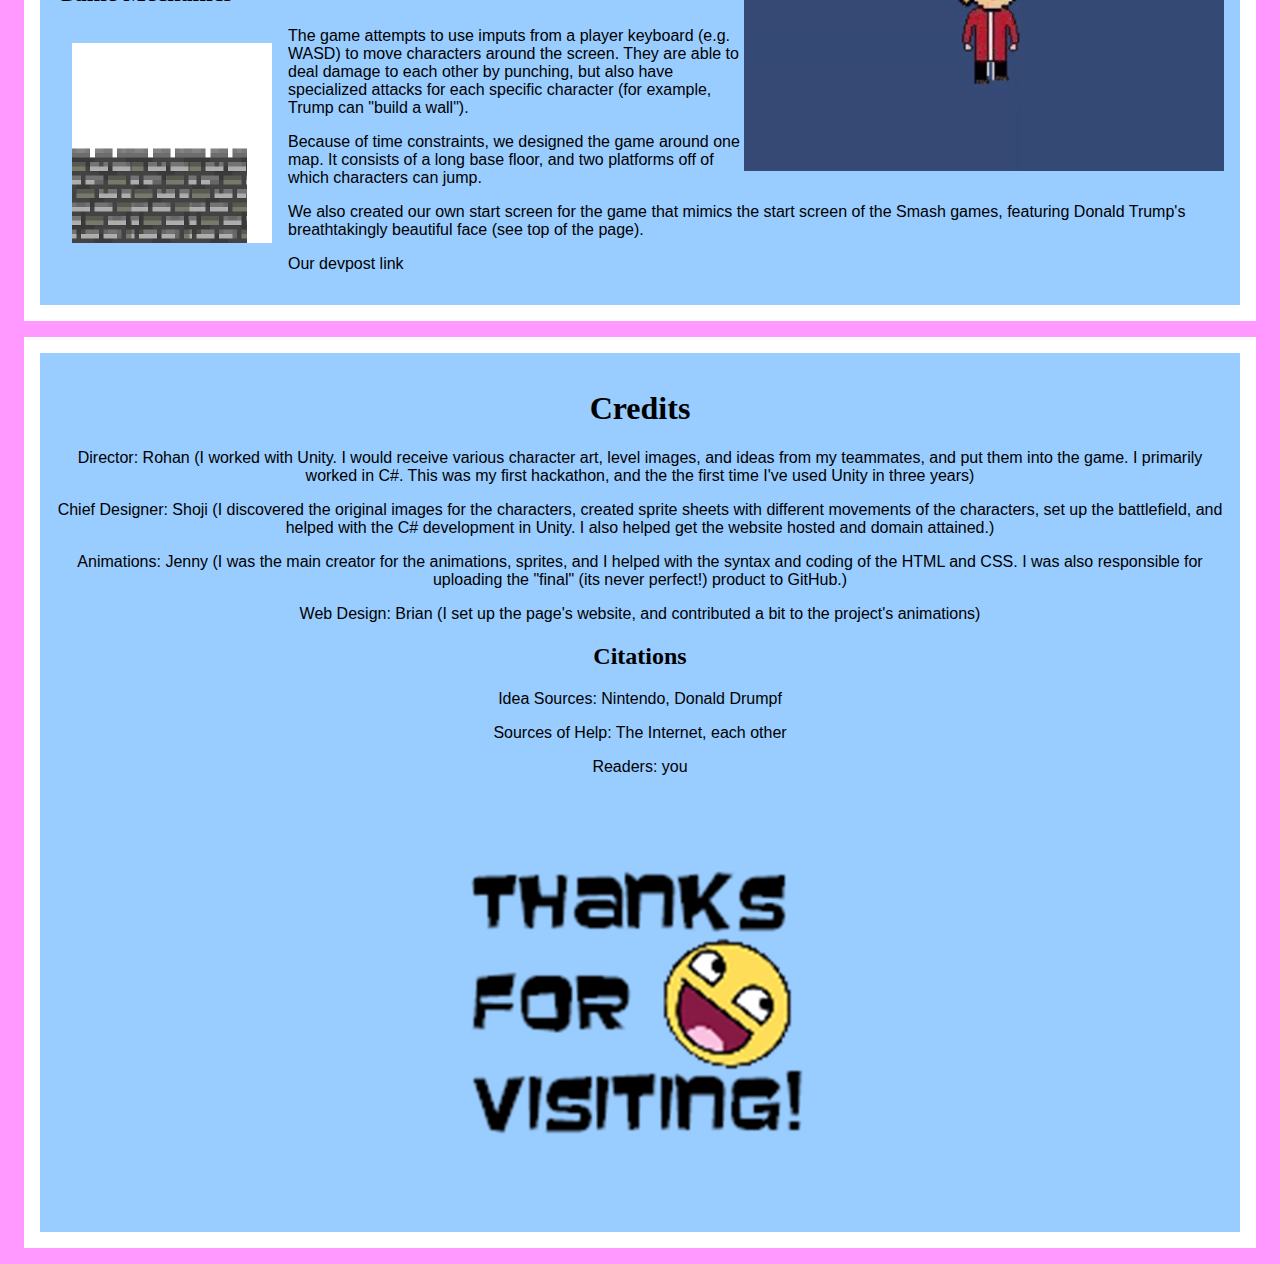
==== commit a347f2a5: "Edits" ====
--- a/index.html
+++ b/index.html
@@ -16,9 +16,6 @@
         <h1>Motivations</h1>
         <p>This year's presidential race is bringing more and more attention to the political process. Between the provoking antics of Donald Trump, the political revolution sparked by Senator Sanders, the scandals of Secretary Clinton, and the hilarious statements provided by the other GOP candidates, there is clearly something unique about this year's race. Why not make an action fighting game for this memorable presidential election?</p>
         <p>We hope that this game may temporarily relieve you from the debilitating fear that Donald Trump could one day lead our nation.</p>
-        <h2>lol that was fun, but let's be real for a moment</h2>
-          <img src = "dove2.jpg" style = "float: right; margin: 1em;"/>
-          <p>We at <i>Somnus Privatur</i> ("sleep deprived" in Latin) believe that hackathons are special and should be treasured because they foster a unique kind of education. Hackathons unite people across distance and age and challenge participants to think outside of the box. This project is a celebration of spontaneous thinking and unhealthy amounts of sugar.</p>
       </div>
       <div class = "section">
         <h1>Mechanics</h1>
@@ -36,7 +33,7 @@
             <p>Because of time constraints, we designed the game around one map. It consists of a long base floor, and two platforms off of which characters can jump.</p>
             <p>We also created our own start screen for the game that mimics the start screen of the Smash games, featuring Donald Trump's breathtakingly beautiful face (see top of the page).<p>
               
-              <a link="http://devpost.com/software/super-smash-presidents-brawl">Our devpost link</a>
+              <a href="http://devpost.com/software/super-smash-presidents-brawl">Our devpost link</a>
       </div>
       <div id = "credits" class = "section">
         <h1>Credits</h1>
